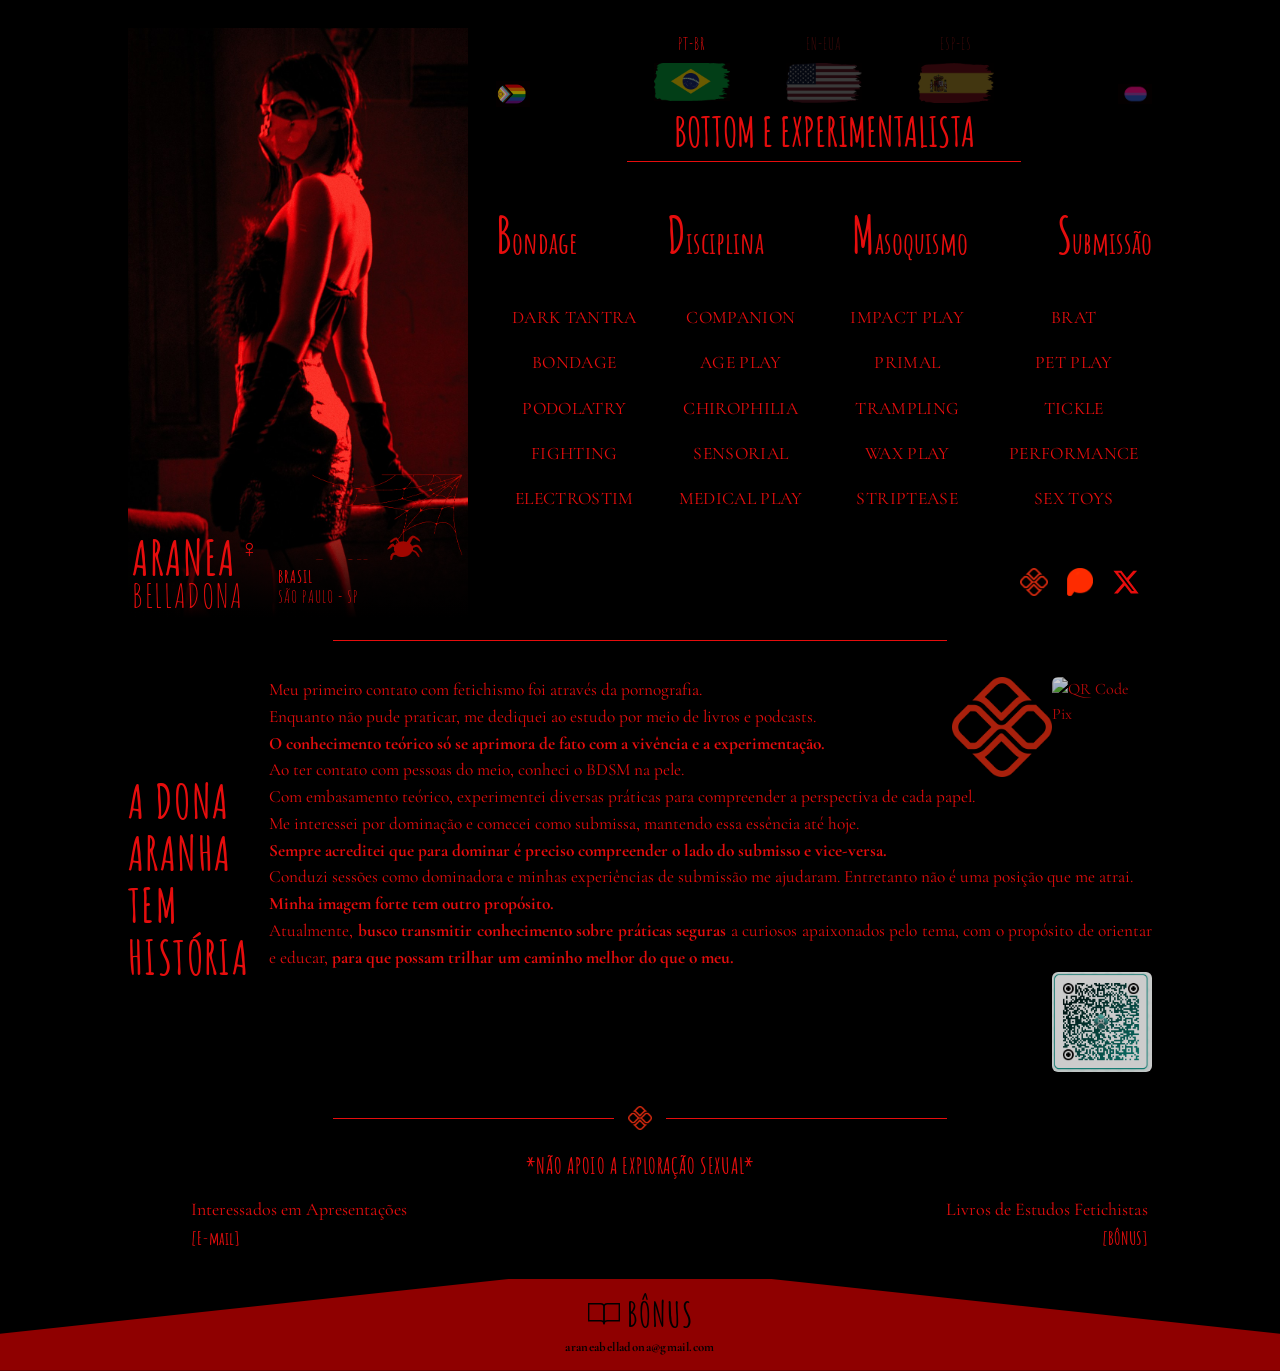
==== index.html @ ec3236a8 "Update index.html" ====
<!DOCTYPE html>
<html lang="pt-BR">
<head>
<meta charset="utf-8">
<meta name="viewport" content="width=device-width, initial-scale=1">
<title>Aranea Belladona — Bottom e Experimentalista</title>
<meta name="description" content="Aranea Belladona — switcher e experimentalista. São Paulo, Brasil.">
<meta name="theme-color" content="#000000">
<link rel="icon" type="image/png" href="fiv.png">
<link rel="apple-touch-icon" href="fiv.png">
<link rel="preconnect" href="https://fonts.googleapis.com">
<link rel="preconnect" href="https://fonts.gstatic.com" crossorigin>
<link href="https://fonts.googleapis.com/css2?family=Amatic+SC:wght@400;700&family=Cormorant+Garamond:ital,wght@0,300..700;1,300..700&family=Big+Shoulders+Display:wght@400;500;600&family=Gilda+Display&family=Italiana&display=swap" rel="stylesheet">
<link rel="stylesheet" href="style.css">
<noscript><style>.reveal{opacity:1;transform:none}</style></noscript>
</head>
<body>
<div class="page">

  <header class="top">
    <div class="photo-col fade d1">
      <div class="photo-wrap">
        <img class="foto" src="arc.jpg" alt="Aranea Belladona" width="974" height="1572">
        
        <img class="teia" src="wib.png" alt="">
      </div>
      <div class="nameplate">
        <div class="name"><span class="first">ARANEA<span class="sym">♀</span></span><span class="last">BELLADONA</span></div>
        <div class="place">BRASIL<br>SÃO PAULO - SP</div>
      </div>
    </div>

    <div class="main-col">
      <nav class="langs fade d2" aria-label="Language"><a class="lang active" href="./" hreflang="pt" aria-label="Português (Brasil)" aria-current="page"><span>PT-BR</span><img src="brz.png" alt="" width="76" height="40"></a><a class="lang" href="en" hreflang="en" aria-label="English (USA)"><span>EN-EUA</span><img src="use.png" alt="" width="76" height="40"></a><a class="lang" href="es" hreflang="es" aria-label="Español (España)"><span>ESP-ES</span><img src="spi.png" alt="" width="76" height="40"></a></nav>
      <div class="pills fade d2"><img src="lpgd.png" alt="" width="34"><img src="bis.png" alt="" width="34"></div>
      <h1 class="headline fade d3">BOTTOM E EXPERIMENTALISTA</h1>
      <div class="rule"></div>
      <div class="bdsm fade d4"><span>Bondage</span><span>Disciplina</span><span>Masoquismo</span><span>Submissão</span></div>
      <div class="tags fade d5"><span>DARK TANTRA</span><span>COMPANION</span><span>IMPACT PLAY</span><span>BRAT</span><span>BONDAGE</span><span>AGE PLAY</span><span>PRIMAL</span><span>PET PLAY</span><span>PODOLATRY</span><span>CHIROPHILIA</span><span>TRAMPLING</span><span>TICKLE</span><span>FIGHTING</span><span>SENSORIAL</span><span>WAX PLAY</span><span>PERFORMANCE</span><span>ELECTROSTIM</span><span>MEDICAL PLAY</span><span>STRIPTEASE</span><span>SEX TOYS</span></div>
      <div class="social fade d6">
        <a class="pix" data-link="pix" href="#" aria-label="Pix"><img src="pix.png" alt=""></a>
       <a class="privacy" data-link="privacy" href="#" aria-label="Privacy"><img src="priv.png" alt=""></a>
        <a data-link="x" href="#" aria-label="X"><svg viewBox="0 0 24 24" aria-hidden="true"><path d="M18.244 2.25h3.308l-7.227 8.26 8.502 11.24H16.17l-5.214-6.817L4.99 21.75H1.68l7.73-8.835L1.254 2.25H8.08l4.713 6.231zm-1.161 17.52h1.833L7.084 4.126H5.117z"/></svg></a>
      </div>
    </div>
  </header>

  <div class="divider reveal"></div>

  <section class="story reveal">
    <h2>A DONA<br>ARANHA<br>TEM<br>HISTÓRIA</h2>
    <div class="lines">
      <a class="qr" data-link="pix" href="#" aria-label="Pix QR Code">
        <img class="qr-img" src="qr-pix.png" alt="QR Code Pix" width="110" height="110">
        <img class="qr-logo" src="pix.png" alt="">
      </a>
    <div class="lines"><p>Meu primeiro contato com fetichismo foi através da pornografia.</p><p>Enquanto não pude praticar, me dediquei ao estudo por meio de livros e podcasts.</p><p><b>O conhecimento teórico só se aprimora de fato com a vivência e a experimentação.</b></p><p>Ao ter contato com pessoas do meio, conheci o BDSM na pele.</p><p>Com embasamento teórico, experimentei diversas práticas para compreender a perspectiva de cada papel.</p><p>Me interessei por dominação e comecei como submissa, mantendo essa essência até hoje.</p><p><b>Sempre acreditei que para dominar é preciso compreender o lado do submisso e vice-versa.</b></p><p>Conduzi sessões como dominadora e minhas experiências de submissão me ajudaram. Entretanto não é uma posição que me atrai.</p><p><b>Minha imagem forte tem outro propósito.</b></p><p>Atualmente, <b>busco transmitir conhecimento sobre práticas seguras</b> a curiosos apaixonados pelo tema, com o propósito de orientar e educar, <b>para que possam trilhar um caminho melhor do que o meu.</b></p></div>
    <a class="qr" data-link="pix" href="#" aria-label="Pix QR Code"><img src="qpc.png" alt="QR Code Pix" width="112" height="112"></a>
  </section>

  <div class="divider divider-pix reveal" style="margin-top:34px">
    <a class="pix-badge" data-link="pix" href="#" aria-label="Pix"><img src="pix.png" alt=""></a>
  </div>

  <footer class="contact-row reveal">
    <div class="notice">*NÃO APOIO A EXPLORAÇÃO SEXUAL*</div>
    <div class="left"><div class="label">Interessados em Apresentações</div><a class="lnk" data-link="contato" href="#">[E-mail]</a></div>
    <div></div>
    <div class="right"><div class="label">Livros de Estudos Fetichistas</div><a class="lnk" data-link="bonus" href="#">[BÔNUS]</a></div>
  </footer>
</div>

<a class="bonus-bar" data-link="bonus" href="#" aria-label="BÔNUS">
  <div class="bonus-inner">
    <div class="row"><svg viewBox="0 0 40 32" aria-hidden="true"><path d="M2 4h14c2 0 4 1.5 4 4v20c0-2.5-2-4-4-4H2z"/><path d="M38 4H24c-2 0-4 1.5-4 4v20c0-2.5 2-4 4-4h14z"/></svg><span>BÔNUS</span></div>
    <div class="mail">araneabelladona@gmail.com</div>
  </div>
</a>

<script src="config.js"></script>
<script src="script.js"></script>
</body>
</html>
---- style.css ----
/* ====== Aranea Belladona — estilo compartilhado ====== */
:root {
  --red: #e60d0d;
  --red-soft: #c40c0c;
  --red-deep: #8f0000;
  --bg: #000;
  --font-title: "Amatic SC", cursive;
  --font-body: "Cormorant Garamond", Georgia, serif;
  --font-cond: "Amatic SC", cursive;
}

* { box-sizing: border-box; margin: 0; padding: 0; }
html { background: var(--bg); scroll-behavior: smooth; }
body {
  background: var(--bg);
  color: var(--red);
  font-family: var(--font-body);
  line-height: 1.55;
  overflow-x: hidden;
  -webkit-font-smoothing: antialiased;
}
a { color: inherit; text-decoration: none; }
img { display: block; max-width: 100%; }

.page {
  max-width: 1080px;
  margin: 0 auto;
  padding: 28px 28px 0;
}

/* ====== Topo ====== */
.top {
  display: grid;
  grid-template-columns: 340px minmax(0, 1fr);
  gap: 28px;
  align-items: start;
}

/* --- Coluna da foto --- */
.photo-col { position: relative; }
.photo-wrap {
  position: relative;
  width: 100%;
  aspect-ratio: 340 / 590;
  overflow: hidden;
}
.photo-wrap img.foto {
  width: 100%;
  height: 100%;
  object-fit: cover;
  object-position: top;
  animation: breathe 7s ease-in-out infinite;
}
.photo-wrap::after { /* esmaece a base da foto para o preto */
  content: "";
  position: absolute; inset: auto 0 0 0; height: 22%;
  background: linear-gradient(to bottom, transparent, #000);
}
.teia { /* teia + aranha, balançando de leve */
  position: absolute; right: 0; bottom: 58px;
  width: 46%;
  z-index: 3;
  transform-origin: top right;
  animation: sway 6s ease-in-out infinite;
}

.nameplate {
  position: absolute; left: 0; bottom: 0;
  z-index: 4;
  display: flex; align-items: flex-end; gap: 18px;
  width: 100%; padding: 0 4px 6px;
}
.name {
  font-family: var(--font-cond);
  line-height: .95;
  text-transform: uppercase;
}
.name .first { display: block; font-size: 3rem; font-weight: 500; letter-spacing: .02em; }
.name .last  { display: block; font-size: 2.1rem; font-weight: 400; letter-spacing: .05em; }
.name .sym   { font-size: 1.6rem; vertical-align: top; margin-left: 4px; }
.place {
  font-family: var(--font-cond);
  font-size: 1.05rem;
  letter-spacing: .06em;
  line-height: 1.15;
  margin-bottom: 6px;
  position: relative; z-index: 4;
}

/* --- Coluna principal --- */
.main-col { position: relative; padding-top: 4px; }

.langs {
  display: flex; justify-content: center; gap: 56px;
  margin-bottom: 4px;
}
.lang {
  display: flex; flex-direction: column; align-items: center; gap: 6px;
  font-family: var(--font-cond);
  letter-spacing: .06em;
  font-size: 1rem;
  opacity: .35;
  filter: saturate(.7);
  transition: opacity .35s, transform .35s, filter .35s;
}
.lang img { width: 76px; height: auto; }
.lang:hover, .lang:focus-visible { opacity: 1; filter: none; transform: translateY(-3px) scale(1.06); }
.lang.active { opacity: 1; filter: none; }

.pills { display: flex; justify-content: space-between; align-items: center; margin-top: -26px; pointer-events: none; }
.pills img { width: 34px; height: auto; }

.headline {
  font-family: var(--font-title);
  font-weight: 400;
  font-size: clamp(1.4rem, 3.5vw, 2.55rem);
  line-height: 1.05;
  text-align: center;
  white-space: nowrap;
  margin-top: 4px;
  animation: flicker 9s infinite;
}
.rule {
  height: 1px; background: var(--red);
  width: 60%; margin: 8px auto;
  transform-origin: center;
  animation: draw 1.4s ease-out both .3s;
}

.bdsm {
  display: flex; justify-content: space-between; flex-wrap: nowrap;
  gap: 10px 12px;
  margin: 34px 0 30px;
  font-family: var(--font-title);
  font-size: clamp(1.15rem, 2.4vw, 1.9rem);
  white-space: nowrap;
}
.bdsm span::first-letter { font-size: 1.65em; }
.bdsm span { transition: text-shadow .3s, transform .3s; cursor: default; }
.bdsm span:hover { text-shadow: 0 0 16px rgba(230, 13, 13, .8); transform: translateY(-2px); }

.tags {
  display: grid;
  grid-template-columns: repeat(4, 1fr);
  gap: 18px 10px;
  text-align: center;
  font-size: clamp(.85rem, 1.6vw, 1.1rem);
  letter-spacing: .02em;
}
.tags span { transition: text-shadow .3s, transform .3s, letter-spacing .3s; cursor: default; }
.tags span:hover { text-shadow: 0 0 12px rgba(230, 13, 13, .85); transform: scale(1.06); }

.social {
  display: flex; justify-content: flex-end; gap: 18px;
  margin-top: 56px; padding-right: 12px;
}
.social a { display: block; width: 28px; height: 28px; transition: transform .3s, filter .3s; }
.social a:hover { transform: translateY(-3px) rotate(-6deg); filter: drop-shadow(0 0 8px rgba(230, 13, 13, .9)); }
.social svg { width: 100%; height: 100%; fill: currentColor; }
.social img { width: 100%; height: 100%; object-fit: contain; }
.social .patreon { color: #e0473f; }

/* ====== Seções ====== */
.divider { height: 1px; background: var(--red); width: 60%; margin: 22px auto; }

.story {
  display: grid;
  grid-template-columns: max-content 1fr;
  gap: 20px;
  align-items: center;
  margin-top: 36px;
}
.story h2 {
  font-family: var(--font-cond);
  font-weight: 500;
  font-size: clamp(1.8rem, 4vw, 2.9rem);
  line-height: 1.12;
  overflow-wrap: anywhere;
  letter-spacing: .03em;
  text-transform: uppercase;
}
.story p { text-align: justify; font-size: clamp(.9rem, 1.55vw, 1.08rem); }
.story p b { font-weight: 700; }
.story .lines p { display: block; }

.contact-row {
  display: grid;
  grid-template-columns: 1fr auto 1fr;
  gap: 14px;
  align-items: start;
  margin-top: 6px;
  padding: 0 4px 20px;
}
.notice {
  grid-column: 1 / -1;
  text-align: center;
  font-family: var(--font-cond);
  font-weight: 600;
  font-size: 1.35rem;
  letter-spacing: .02em;
  text-transform: uppercase;
}
.contact-row .left { grid-column: 1; padding-left: 12%; }
.contact-row .right { grid-column: 3; text-align: right; }
.contact-row a.lnk { display: inline-block; font-family: var(--font-cond); font-weight: 600; font-size: 1.15rem; transition: text-shadow .3s, transform .3s; }
.contact-row a.lnk:hover { text-shadow: 0 0 12px rgba(230, 13, 13, .9); transform: translateY(-2px); }
.contact-row .label { font-size: 1.12rem; }

/* ====== Rodapé / Bônus ====== */
.bonus-bar {
  position: relative;
  margin-top: 6px;
  height: 78px;
  background: var(--red-deep);
  clip-path: polygon(9% 100%, 50% 0, 61% 0, 100% 62%, 100% 100%, 0 100%);
  display: flex; justify-content: center; align-items: center;
  transition: filter .4s;
}
.bonus-bar:hover { filter: brightness(1.25); }
.bonus-inner { text-align: center; color: #000; transform: translateY(6px); }
.bonus-inner .row { display: flex; justify-content: center; align-items: center; gap: 6px; font-family: var(--font-cond); font-size: 1.8rem; font-weight: 600; letter-spacing: .03em; }
.bonus-inner .row svg { width: 34px; height: 34px; fill: none; stroke: #000; stroke-width: 1.6; }
.bonus-inner .mail { font-family: var(--font-body); font-size: .62rem; letter-spacing: .03em; margin-top: -2px; }

/* ====== Animações ====== */
.fade { opacity: 0; transform: translateY(16px); animation: rise .9s ease-out forwards; }
.d1 { animation-delay: .05s } .d2 { animation-delay: .2s } .d3 { animation-delay: .35s }
.d4 { animation-delay: .5s } .d5 { animation-delay: .65s } .d6 { animation-delay: .8s }
.reveal { opacity: 0; transform: translateY(22px); transition: opacity .9s ease, transform .9s ease; }
.reveal.in { opacity: 1; transform: none; }

@keyframes rise { to { opacity: 1; transform: none; } }
@keyframes draw { from { transform: scaleX(0); } to { transform: scaleX(1); } }
@keyframes breathe {
  0%, 100% { filter: brightness(.95) contrast(1.02); transform: scale(1); }
  50% { filter: brightness(1.12) contrast(1.05); transform: scale(1.015); }
}
@keyframes sway {
  0%, 100% { transform: rotate(0deg); opacity: .85; }
  50% { transform: rotate(1.6deg); opacity: 1; }
}
@keyframes flicker {
  0%, 92%, 100% { opacity: 1; text-shadow: none; }
  93% { opacity: .75; }
  94% { opacity: 1; text-shadow: 0 0 18px rgba(230, 13, 13, .7); }
  96% { opacity: .85; }
  97% { opacity: 1; }
}

@media (prefers-reduced-motion: reduce) {
  *, *::before, *::after { animation: none !important; transition: none !important; }
  .fade, .reveal { opacity: 1; transform: none; }
}

/* ====== Responsivo ====== */
@media (max-width: 860px) {
  .top { grid-template-columns: 1fr; }
  .photo-col { max-width: 380px; margin: 0 auto; width: 100%; }
  .headline { font-size: clamp(1.8rem, 4.6vw, 3.3rem); font-weight: 700; }
  .bdsm     { font-size: clamp(1.5rem, 3vw, 2.4rem); }
  body      { font-weight: 500; }
  .story p  { font-size: clamp(1rem, 1.8vw, 1.25rem); }
  .tags     { font-size: clamp(1rem, 1.9vw, 1.3rem); }
}
@media (max-width: 700px) {
  .story { grid-template-columns: 1fr; }
  .story h2 { font-size: 2rem; text-align: center; }
  .story h2 br { display: inline; }
  .tags { grid-template-columns: repeat(2, 1fr); }
  .bdsm { justify-content: center; flex-wrap: wrap; }
  .contact-row { grid-template-columns: 1fr; text-align: center; }
  .contact-row .left, .contact-row .right { grid-column: 1; padding: 0; text-align: center; }
  .bonus-bar { clip-path: polygon(0 100%, 0 40%, 36% 0, 64% 0, 100% 40%, 100% 100%); }
}
@media (max-width: 420px) {
  .page { padding: 18px 16px 0; }
  .lang img { width: 58px; }
  .name .first { font-size: 2.4rem; }
  .name .last { font-size: 1.7rem; }
}
/* ===== Negrito ===== */
.name .first,        /* ARANEA */
.bdsm,               /* Bondage, Disciplina, Masoquismo, Submissão (a inicial grande também) */
.headline,           /* SWITCHER E EXPERIMENTALISTA */
.story h2,           /* A DONA ARANHA TEM HISTÓRIA */
.notice,             /* *NÃO APOIO O TRABALHO SEXUAL* */
.contact-row a.lnk,  /* [E-mail] e [BÔNUS] */
.bonus-inner .mail { /* araneabelladona@gmail.com */
  font-weight: 700;
}
.place::first-line { font-weight: 700; }  /* só BRASIL / BRAZIL, não "SÃO PAULO - SP" */

img {
  pointer-events: none;        /* clique direito/segurar atinge o fundo, não a imagem */
  -webkit-user-drag: none;     /* impede arrastar a imagem */
  user-select: none;
  -webkit-touch-callout: none; /* tira o menu de segurar no iPhone */
}

/* ===== Barra BÔNUS: fundo centralizado + texto um pouco maior ===== */
.bonus-bar {
  position: relative;
  isolation: isolate;
  display: flex; justify-content: center; align-items: center;
  height: 92px;
  background: none;
  clip-path: none;
}
.bonus-bar::before {              /* o triângulo/trapézio de fundo */
  content: "";
  position: absolute; inset: 0; z-index: -1;
  background: var(--red-deep);
  clip-path: polygon(0 100%, 0 60%, 40% 0, 60% 0, 100% 60%, 100% 100%);
}
@media (max-width: 700px) {
  .bonus-bar::before {
    clip-path: polygon(0 100%, 0 40%, 36% 0, 64% 0, 100% 40%, 100% 100%);
  }
}
.bonus-inner { transform: translateY(-2px); }
.bonus-inner .row  { font-size: 2.1rem; }   /* BÔNUS: era 1.8rem */
.bonus-inner .mail { font-size: .8rem; }    /* e-mail: era .62rem */

/* ===== Pix ===== */
.social img { width: 100%; height: 100%; object-fit: contain; }
.divider-pix { position: relative; overflow: visible; margin-bottom: 30px; }
.pix-badge {
  position: absolute; left: 50%; top: 50%;
  transform: translate(-50%, -50%);
  display: block; padding: 0 14px;
  background: var(--bg);              /* abre um vão na linha atrás do ícone */
  transition: filter .3s, transform .3s;
}
.pix-badge:hover { filter: drop-shadow(0 0 8px rgba(230, 13, 13, .9)); transform: translate(-50%, -54%); }
.pix-badge img { width: 34px; height: 34px; object-fit: contain; }
/* 1. Adicione isso na div/caixa que envolve o seu conteúdo e o QR Code */
.caixa-pai {
  position: relative; /* Impede o QR Code de subir para o topo da página */
}

/* 2. Configuração do QR Code */
.qr { 
  position: relative;    /* Mantém no fluxo normal e segura o .pix-badge no centro */
  float: right;          /* Joga para a direita sem subir para o topo da página */
  width: 85px;
  min-width: 85px;       /* Impede que fique espremido */
  margin: 0 0 12px 16px; /* Espaço para o texto não encostar */
  opacity: 0.6;
  transition: opacity .3s;
}

.qr:hover { 
  opacity: 1; 
}

/* 3. Proteção contra esmagamento e distorção */
.qr > img { 
  width: 100%; 
  height: auto; 
  aspect-ratio: 1 / 1;   /* Mantém a proporção quadrada exata */
  border-radius: 6px; 
  display: block;
}

/* 4. Ajuste para o selo do Pix não ficar gigante no QR menor */
.pix-badge {
  position: absolute;
  top: 50%;
  left: 50%;
  transform: translate(-50%, -50%);
}

.pix-badge img {
  width: 24px !important;  /* Proporcional ao novo tamanho de 85px */
  height: 24px !important;
  object-fit: contain;
}

/* ===== QR Code ===== */
.qr {
  position: relative;            /* sempre relative: é a caixa que segura o logo */
  display: block;
  float: right;
  width: 100px; height: 100px;   /* caixa de tamanho fixo */
  margin: 0 0 12px 16px;
  opacity: .8;
  transition: opacity .3s;
}
.qr:hover { opacity: 1; }
.qr-img { display: block; width: 80%; height: 80%; object-fit: contain; border-radius: 6px; }
.qr-logo {                       /* selo do Pix no centro (opcional) */
  position: absolute; top: 50%; right: 50%;
  width: 18%; height: auto;
  transform: translate(-50%, -50%);
  pointer-events: none;
}
@media (max-width: 700px) {
  .qr { float: none; margin: 0 auto 14px; }   /* não use position: static aqui */
}
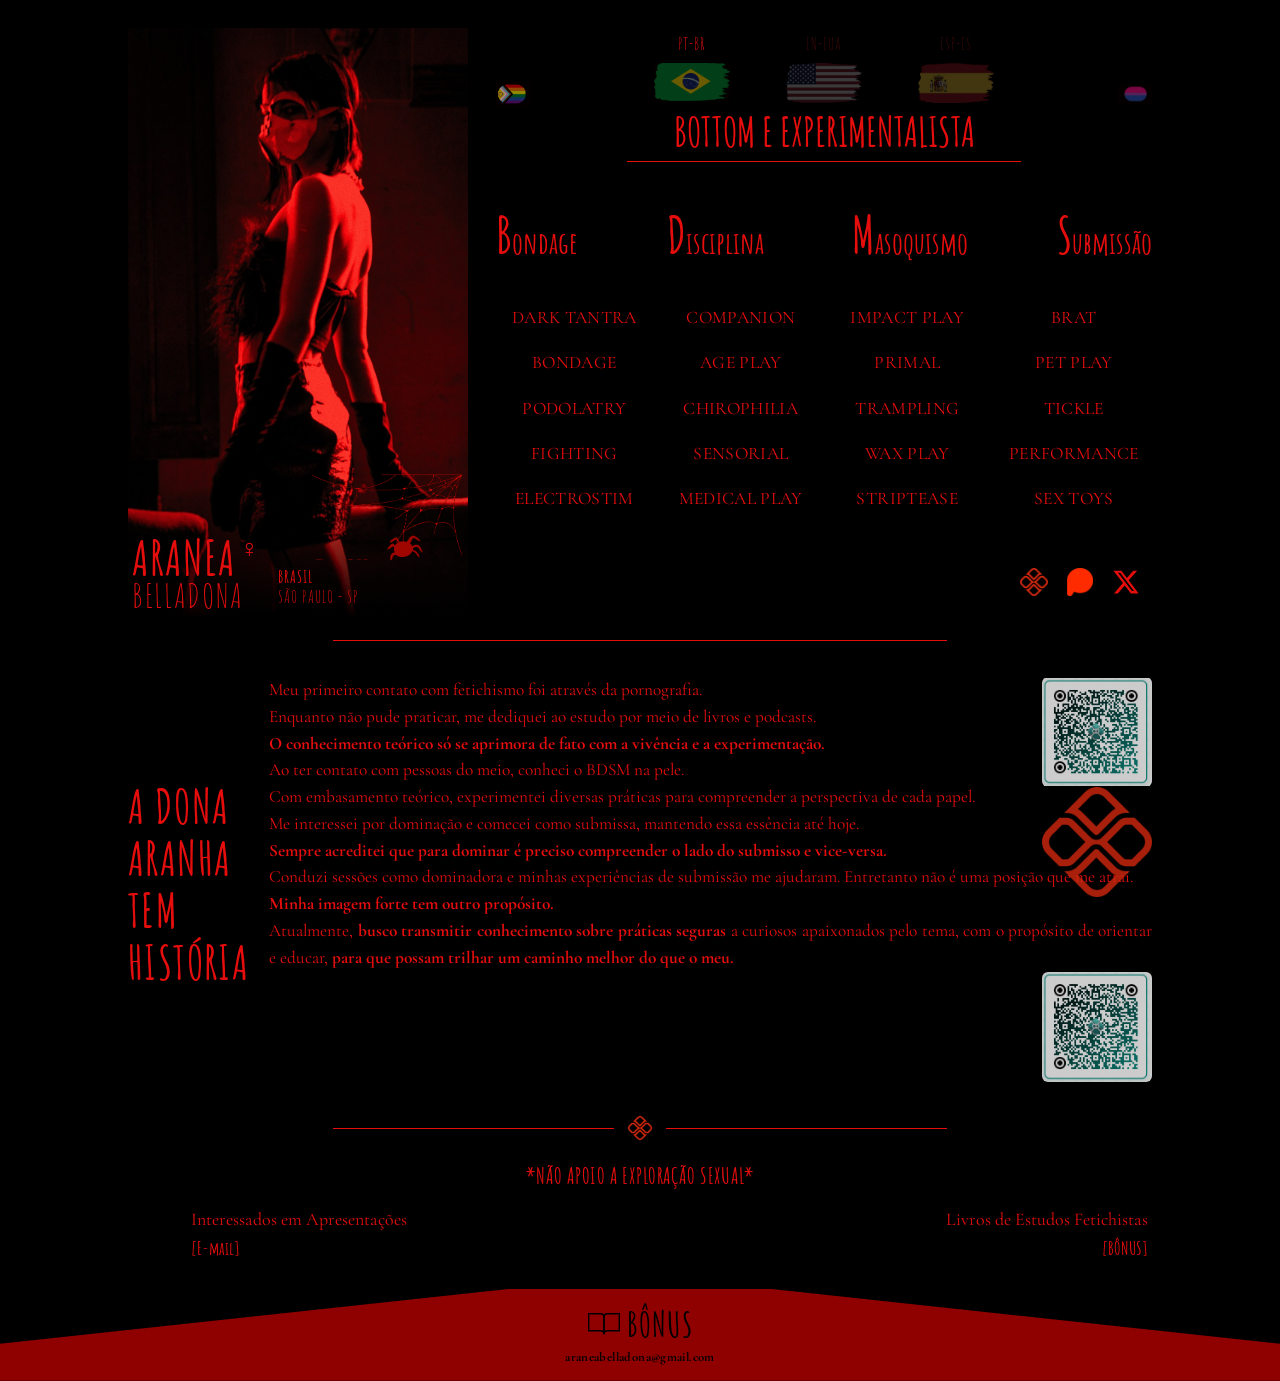
==== commit 73fb82c9: "Update index.html" ====
--- a/index.html
+++ b/index.html
@@ -51,8 +51,8 @@
     <h2>A DONA<br>ARANHA<br>TEM<br>HISTÓRIA</h2>
     <div class="lines">
       <a class="qr" data-link="pix" href="#" aria-label="Pix QR Code">
-        <img class="qr-img" src="qr-pix.png" alt="QR Code Pix" width="110" height="110">
-        <img class="qr-logo" src="pix.png" alt="">
+        <img class="qr-img" src="qpc.png" alt="QR Code Pix" width="110" height="110">
+        <img class="qpc.png" src="pix.png" alt="">
       </a>
     <div class="lines"><p>Meu primeiro contato com fetichismo foi através da pornografia.</p><p>Enquanto não pude praticar, me dediquei ao estudo por meio de livros e podcasts.</p><p><b>O conhecimento teórico só se aprimora de fato com a vivência e a experimentação.</b></p><p>Ao ter contato com pessoas do meio, conheci o BDSM na pele.</p><p>Com embasamento teórico, experimentei diversas práticas para compreender a perspectiva de cada papel.</p><p>Me interessei por dominação e comecei como submissa, mantendo essa essência até hoje.</p><p><b>Sempre acreditei que para dominar é preciso compreender o lado do submisso e vice-versa.</b></p><p>Conduzi sessões como dominadora e minhas experiências de submissão me ajudaram. Entretanto não é uma posição que me atrai.</p><p><b>Minha imagem forte tem outro propósito.</b></p><p>Atualmente, <b>busco transmitir conhecimento sobre práticas seguras</b> a curiosos apaixonados pelo tema, com o propósito de orientar e educar, <b>para que possam trilhar um caminho melhor do que o meu.</b></p></div>
     <a class="qr" data-link="pix" href="#" aria-label="Pix QR Code"><img src="qpc.png" alt="QR Code Pix" width="112" height="112"></a>
--- a/style.css
+++ b/style.css
@@ -381,15 +381,15 @@
   position: relative;            /* sempre relative: é a caixa que segura o logo */
   display: block;
   float: right;
-  width: 100px; height: 100px;   /* caixa de tamanho fixo */
+  width: 110px; height: 110px;   /* caixa de tamanho fixo */
   margin: 0 0 12px 16px;
   opacity: .8;
   transition: opacity .3s;
 }
 .qr:hover { opacity: 1; }
-.qr-img { display: block; width: 80%; height: 80%; object-fit: contain; border-radius: 6px; }
+.qr-img { display: block; width: 100%; height: 100%; object-fit: contain; border-radius: 6px; }
 .qr-logo {                       /* selo do Pix no centro (opcional) */
-  position: absolute; top: 50%; right: 50%;
+  position: absolute; top: 50%; left: 50%;
   width: 18%; height: auto;
   transform: translate(-50%, -50%);
   pointer-events: none;
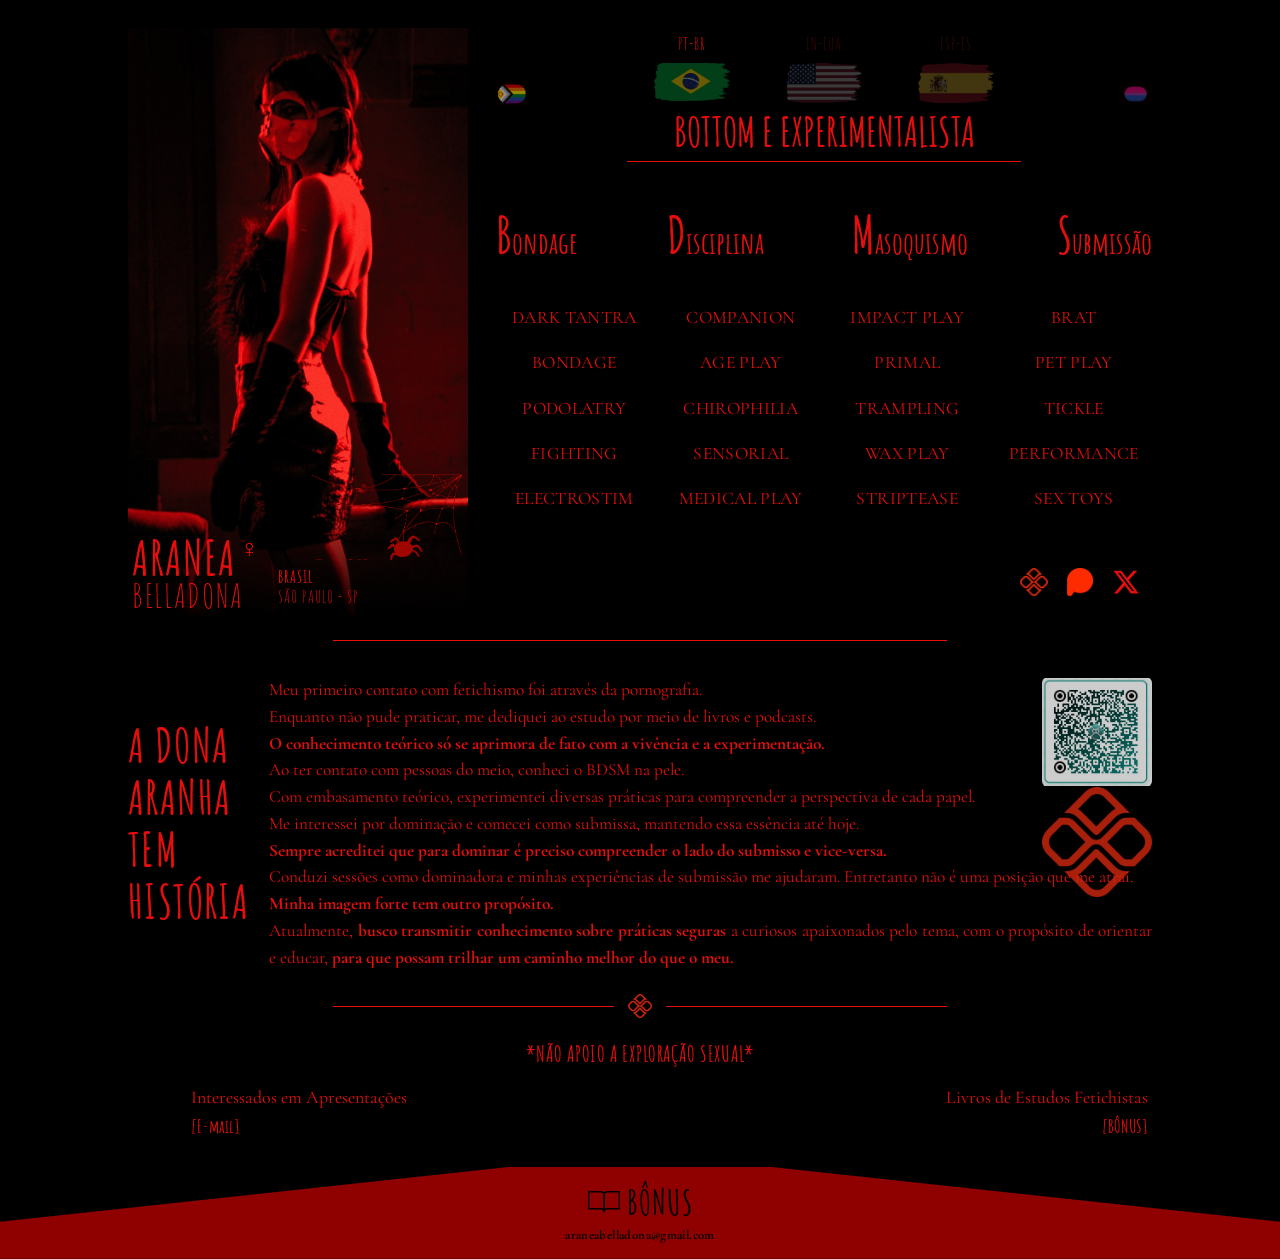
==== commit 458e290b: "Update index.html" ====
--- a/index.html
+++ b/index.html
@@ -55,7 +55,6 @@
         <img class="qpc.png" src="pix.png" alt="">
       </a>
     <div class="lines"><p>Meu primeiro contato com fetichismo foi através da pornografia.</p><p>Enquanto não pude praticar, me dediquei ao estudo por meio de livros e podcasts.</p><p><b>O conhecimento teórico só se aprimora de fato com a vivência e a experimentação.</b></p><p>Ao ter contato com pessoas do meio, conheci o BDSM na pele.</p><p>Com embasamento teórico, experimentei diversas práticas para compreender a perspectiva de cada papel.</p><p>Me interessei por dominação e comecei como submissa, mantendo essa essência até hoje.</p><p><b>Sempre acreditei que para dominar é preciso compreender o lado do submisso e vice-versa.</b></p><p>Conduzi sessões como dominadora e minhas experiências de submissão me ajudaram. Entretanto não é uma posição que me atrai.</p><p><b>Minha imagem forte tem outro propósito.</b></p><p>Atualmente, <b>busco transmitir conhecimento sobre práticas seguras</b> a curiosos apaixonados pelo tema, com o propósito de orientar e educar, <b>para que possam trilhar um caminho melhor do que o meu.</b></p></div>
-    <a class="qr" data-link="pix" href="#" aria-label="Pix QR Code"><img src="qpc.png" alt="QR Code Pix" width="112" height="112"></a>
   </section>
 
   <div class="divider divider-pix reveal" style="margin-top:34px">
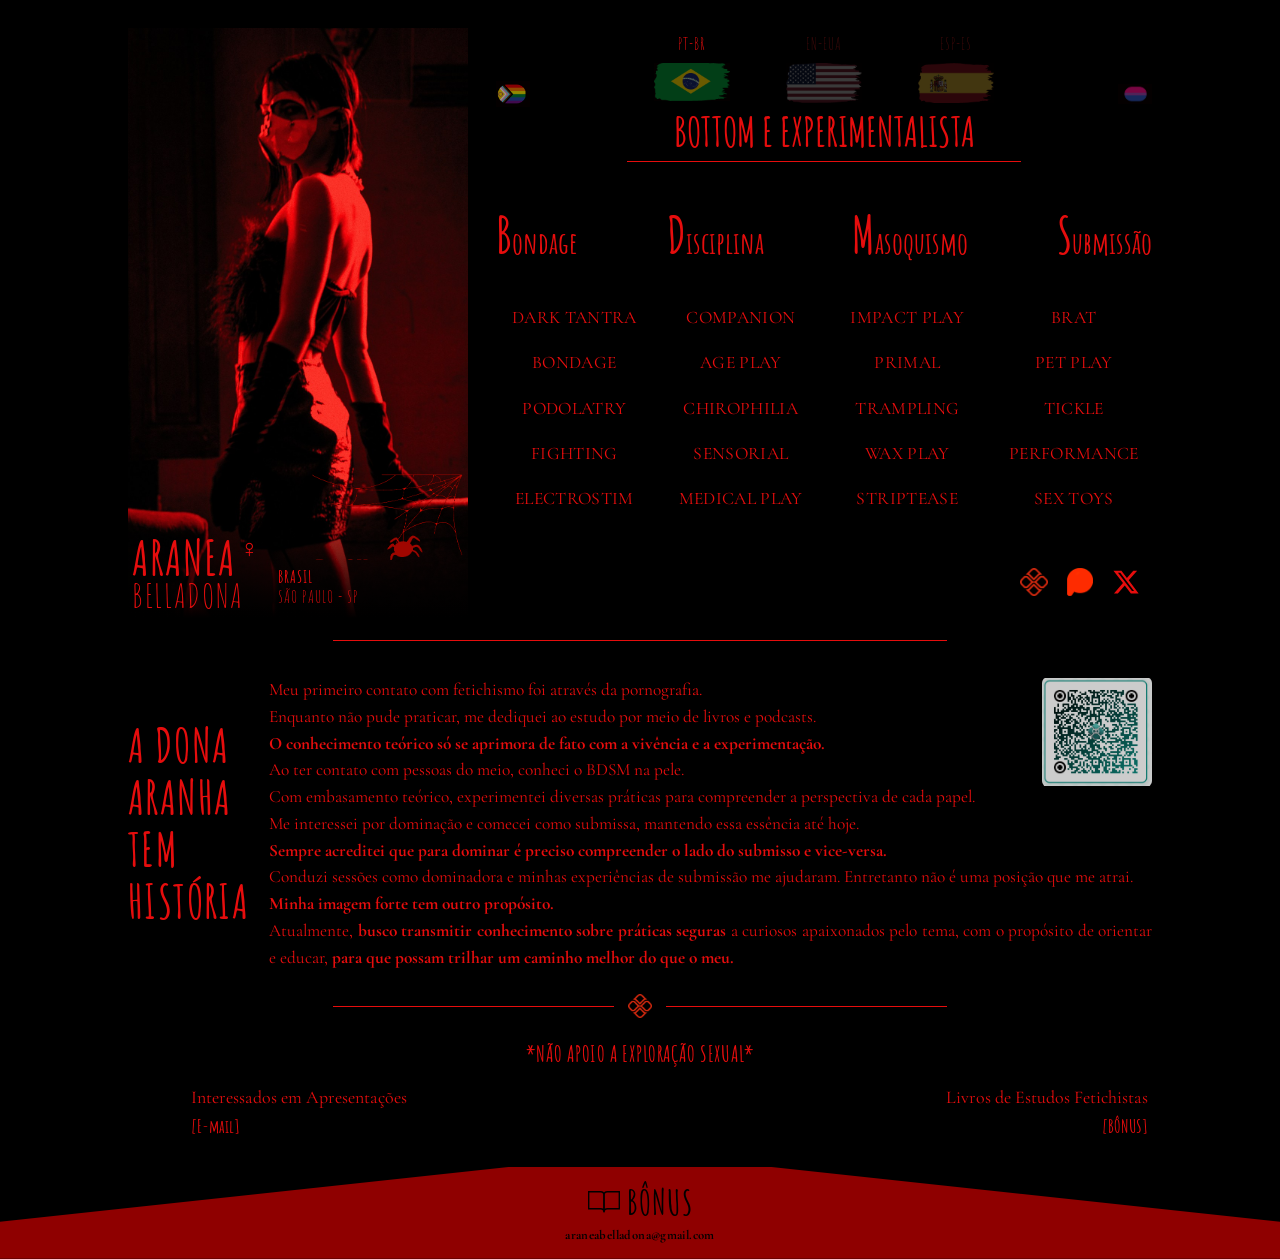
==== commit 6e64ae42: "Update index.html" ====
--- a/index.html
+++ b/index.html
@@ -50,10 +50,9 @@
   <section class="story reveal">
     <h2>A DONA<br>ARANHA<br>TEM<br>HISTÓRIA</h2>
     <div class="lines">
-      <a class="qr" data-link="pix" href="#" aria-label="Pix QR Code">
-        <img class="qr-img" src="qpc.png" alt="QR Code Pix" width="110" height="110">
-        <img class="qpc.png" src="pix.png" alt="">
-      </a>
+    <a class="qr" data-link="pix" href="#" aria-label="Pix QR Code">
+      <img class="qr-img" src="qpc.png" alt="QR Code Pix" width="110" height="110">
+    </a>
     <div class="lines"><p>Meu primeiro contato com fetichismo foi através da pornografia.</p><p>Enquanto não pude praticar, me dediquei ao estudo por meio de livros e podcasts.</p><p><b>O conhecimento teórico só se aprimora de fato com a vivência e a experimentação.</b></p><p>Ao ter contato com pessoas do meio, conheci o BDSM na pele.</p><p>Com embasamento teórico, experimentei diversas práticas para compreender a perspectiva de cada papel.</p><p>Me interessei por dominação e comecei como submissa, mantendo essa essência até hoje.</p><p><b>Sempre acreditei que para dominar é preciso compreender o lado do submisso e vice-versa.</b></p><p>Conduzi sessões como dominadora e minhas experiências de submissão me ajudaram. Entretanto não é uma posição que me atrai.</p><p><b>Minha imagem forte tem outro propósito.</b></p><p>Atualmente, <b>busco transmitir conhecimento sobre práticas seguras</b> a curiosos apaixonados pelo tema, com o propósito de orientar e educar, <b>para que possam trilhar um caminho melhor do que o meu.</b></p></div>
   </section>
 
--- a/style.css
+++ b/style.css
@@ -388,11 +388,6 @@
 }
 .qr:hover { opacity: 1; }
 .qr-img { display: block; width: 100%; height: 100%; object-fit: contain; border-radius: 6px; }
-.qr-logo {                       /* selo do Pix no centro (opcional) */
-  position: absolute; top: 50%; left: 50%;
-  width: 18%; height: auto;
-  transform: translate(-50%, -50%);
-  pointer-events: none;
 }
 @media (max-width: 700px) {
   .qr { float: none; margin: 0 auto 14px; }   /* não use position: static aqui */
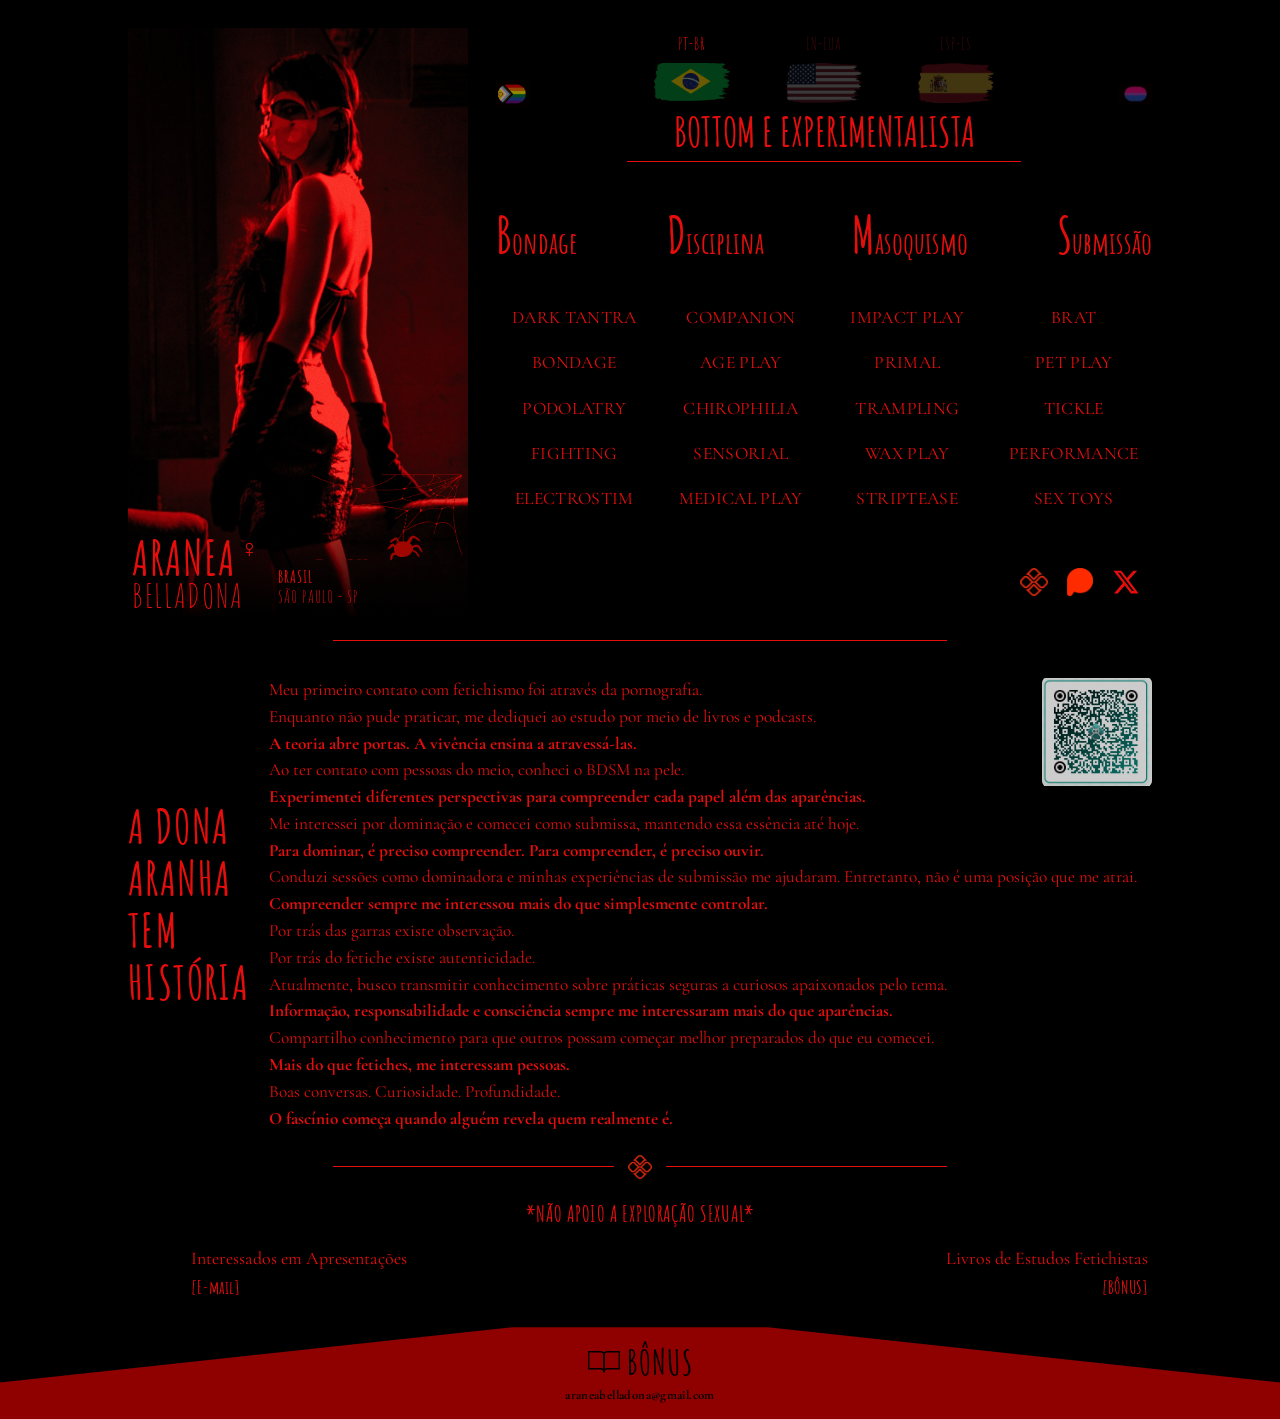
==== commit 4c68907d: "Update index.html" ====
--- a/index.html
+++ b/index.html
@@ -53,7 +53,7 @@
     <a class="qr" data-link="pix" href="#" aria-label="Pix QR Code">
       <img class="qr-img" src="qpc.png" alt="QR Code Pix" width="110" height="110">
     </a>
-    <div class="lines"><p>Meu primeiro contato com fetichismo foi através da pornografia.</p><p>Enquanto não pude praticar, me dediquei ao estudo por meio de livros e podcasts.</p><p><b>O conhecimento teórico só se aprimora de fato com a vivência e a experimentação.</b></p><p>Ao ter contato com pessoas do meio, conheci o BDSM na pele.</p><p>Com embasamento teórico, experimentei diversas práticas para compreender a perspectiva de cada papel.</p><p>Me interessei por dominação e comecei como submissa, mantendo essa essência até hoje.</p><p><b>Sempre acreditei que para dominar é preciso compreender o lado do submisso e vice-versa.</b></p><p>Conduzi sessões como dominadora e minhas experiências de submissão me ajudaram. Entretanto não é uma posição que me atrai.</p><p><b>Minha imagem forte tem outro propósito.</b></p><p>Atualmente, <b>busco transmitir conhecimento sobre práticas seguras</b> a curiosos apaixonados pelo tema, com o propósito de orientar e educar, <b>para que possam trilhar um caminho melhor do que o meu.</b></p></div>
+    <div class="lines"><p>Meu primeiro contato com fetichismo foi através da pornografia.</p><p>Enquanto não pude praticar, me dediquei ao estudo por meio de livros e podcasts.</p><p><b>A teoria abre portas. A vivência ensina a atravessá-las.</b></p><p>Ao ter contato com pessoas do meio, conheci o BDSM na pele.</p><p><b>Experimentei diferentes perspectivas para compreender cada papel além das aparências.</b></p><p>Me interessei por dominação e comecei como submissa, mantendo essa essência até hoje.</p><p><b>Para dominar, é preciso compreender. Para compreender, é preciso ouvir.</b></p><p>Conduzi sessões como dominadora e minhas experiências de submissão me ajudaram. Entretanto, não é uma posição que me atrai.</p><p><b>Compreender sempre me interessou mais do que simplesmente controlar.</b><p>Por trás das garras existe observação.</p><p>Por trás do fetiche existe autenticidade.</p><p>Atualmente, busco transmitir conhecimento sobre práticas seguras a curiosos apaixonados pelo tema.</p><p><b>Informação, responsabilidade e consciência sempre me interessaram mais do que aparências.</b></p><p>Compartilho conhecimento para que outros possam começar melhor preparados do que eu comecei.</p><p><b>Mais do que fetiches, me interessam pessoas.</b><p>Boas conversas. Curiosidade. Profundidade.</p><p><b>O fascínio começa quando alguém revela quem realmente é.</b></p></div>
   </section>
 
   <div class="divider divider-pix reveal" style="margin-top:34px">
--- a/style.css
+++ b/style.css
@@ -384,7 +384,7 @@
   width: 110px; height: 110px;   /* caixa de tamanho fixo */
   margin: 0 0 12px 16px;
   opacity: .8;
-  transition: opacity .3s;
+  transition: opacity .8s;
 }
 .qr:hover { opacity: 1; }
 .qr-img { display: block; width: 100%; height: 100%; object-fit: contain; border-radius: 6px; }
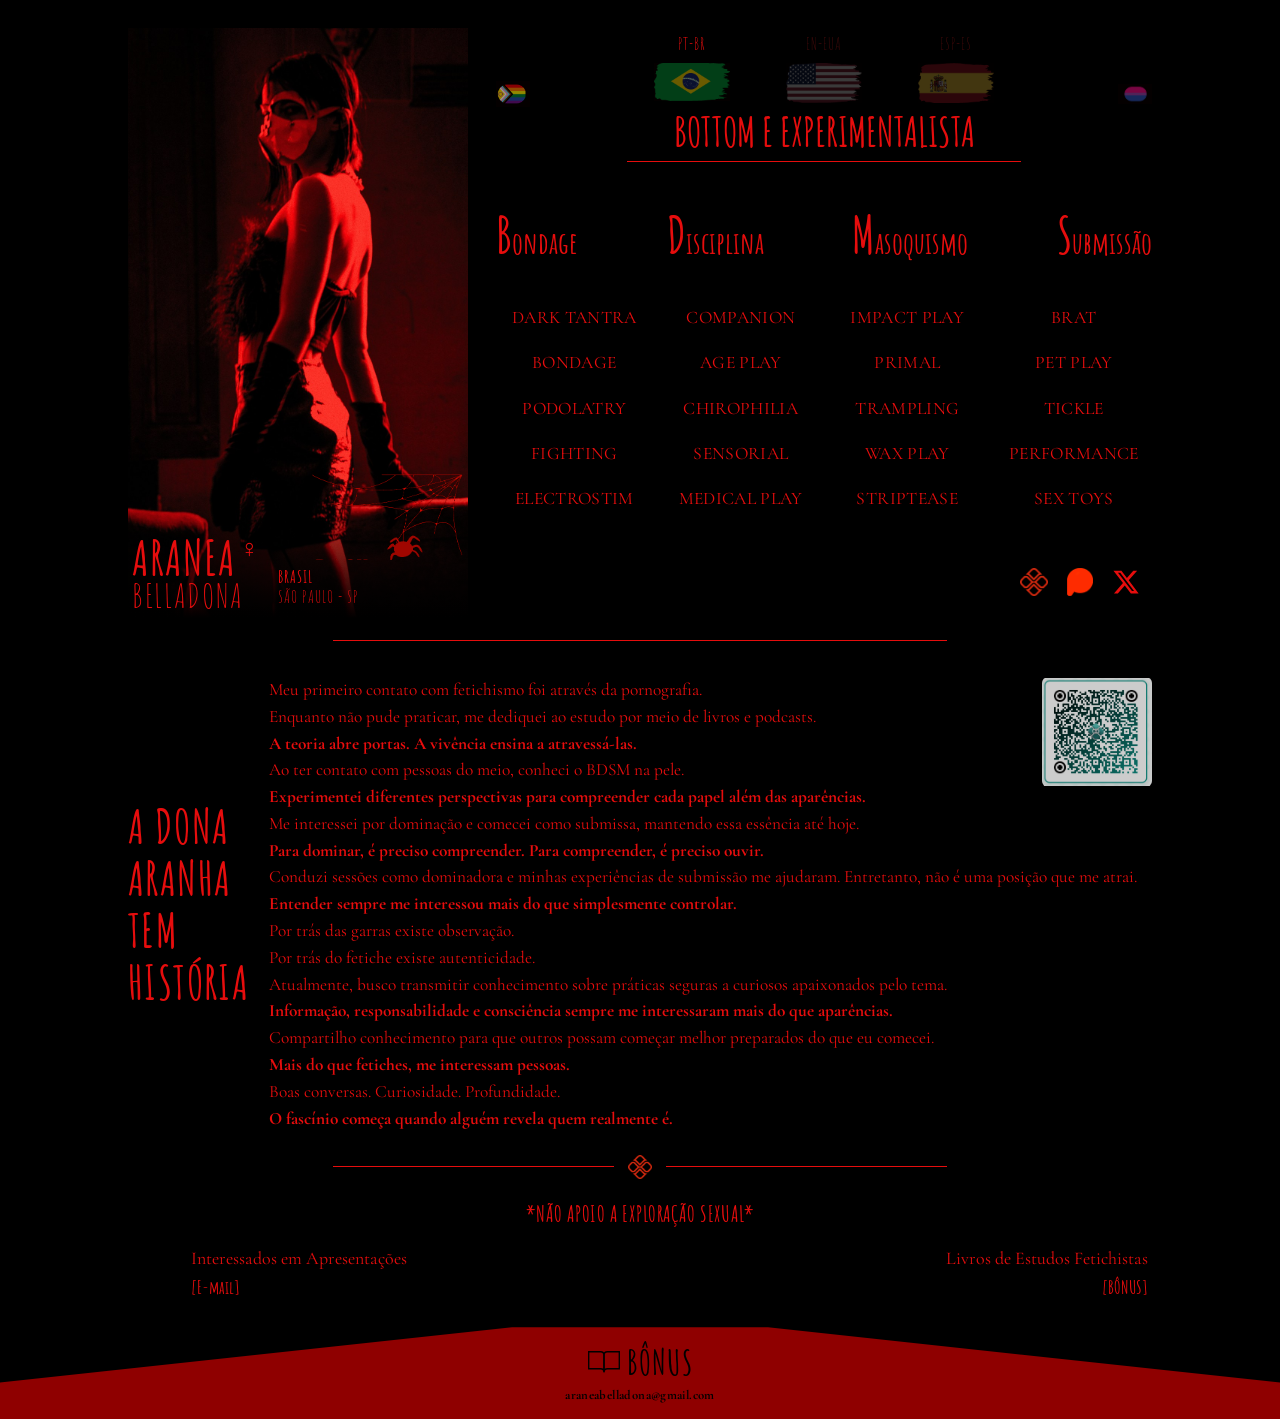
==== commit 96f2117d: "Update index.html" ====
--- a/index.html
+++ b/index.html
@@ -53,7 +53,7 @@
     <a class="qr" data-link="pix" href="#" aria-label="Pix QR Code">
       <img class="qr-img" src="qpc.png" alt="QR Code Pix" width="110" height="110">
     </a>
-    <div class="lines"><p>Meu primeiro contato com fetichismo foi através da pornografia.</p><p>Enquanto não pude praticar, me dediquei ao estudo por meio de livros e podcasts.</p><p><b>A teoria abre portas. A vivência ensina a atravessá-las.</b></p><p>Ao ter contato com pessoas do meio, conheci o BDSM na pele.</p><p><b>Experimentei diferentes perspectivas para compreender cada papel além das aparências.</b></p><p>Me interessei por dominação e comecei como submissa, mantendo essa essência até hoje.</p><p><b>Para dominar, é preciso compreender. Para compreender, é preciso ouvir.</b></p><p>Conduzi sessões como dominadora e minhas experiências de submissão me ajudaram. Entretanto, não é uma posição que me atrai.</p><p><b>Compreender sempre me interessou mais do que simplesmente controlar.</b><p>Por trás das garras existe observação.</p><p>Por trás do fetiche existe autenticidade.</p><p>Atualmente, busco transmitir conhecimento sobre práticas seguras a curiosos apaixonados pelo tema.</p><p><b>Informação, responsabilidade e consciência sempre me interessaram mais do que aparências.</b></p><p>Compartilho conhecimento para que outros possam começar melhor preparados do que eu comecei.</p><p><b>Mais do que fetiches, me interessam pessoas.</b><p>Boas conversas. Curiosidade. Profundidade.</p><p><b>O fascínio começa quando alguém revela quem realmente é.</b></p></div>
+    <div class="lines"><p>Meu primeiro contato com fetichismo foi através da pornografia.</p><p>Enquanto não pude praticar, me dediquei ao estudo por meio de livros e podcasts.</p><p><b>A teoria abre portas. A vivência ensina a atravessá-las.</b></p><p>Ao ter contato com pessoas do meio, conheci o BDSM na pele.</p><p><b>Experimentei diferentes perspectivas para compreender cada papel além das aparências.</b></p><p>Me interessei por dominação e comecei como submissa, mantendo essa essência até hoje.</p><p><b>Para dominar, é preciso compreender. Para compreender, é preciso ouvir.</b></p><p>Conduzi sessões como dominadora e minhas experiências de submissão me ajudaram. Entretanto, não é uma posição que me atrai.</p><p><b>Entender sempre me interessou mais do que simplesmente controlar.</b><p>Por trás das garras existe observação.</p><p>Por trás do fetiche existe autenticidade.</p><p>Atualmente, busco transmitir conhecimento sobre práticas seguras a curiosos apaixonados pelo tema.</p><p><b>Informação, responsabilidade e consciência sempre me interessaram mais do que aparências.</b></p><p>Compartilho conhecimento para que outros possam começar melhor preparados do que eu comecei.</p><p><b>Mais do que fetiches, me interessam pessoas.</b><p>Boas conversas. Curiosidade. Profundidade.</p><p><b>O fascínio começa quando alguém revela quem realmente é.</b></p></div>
   </section>
 
   <div class="divider divider-pix reveal" style="margin-top:34px">
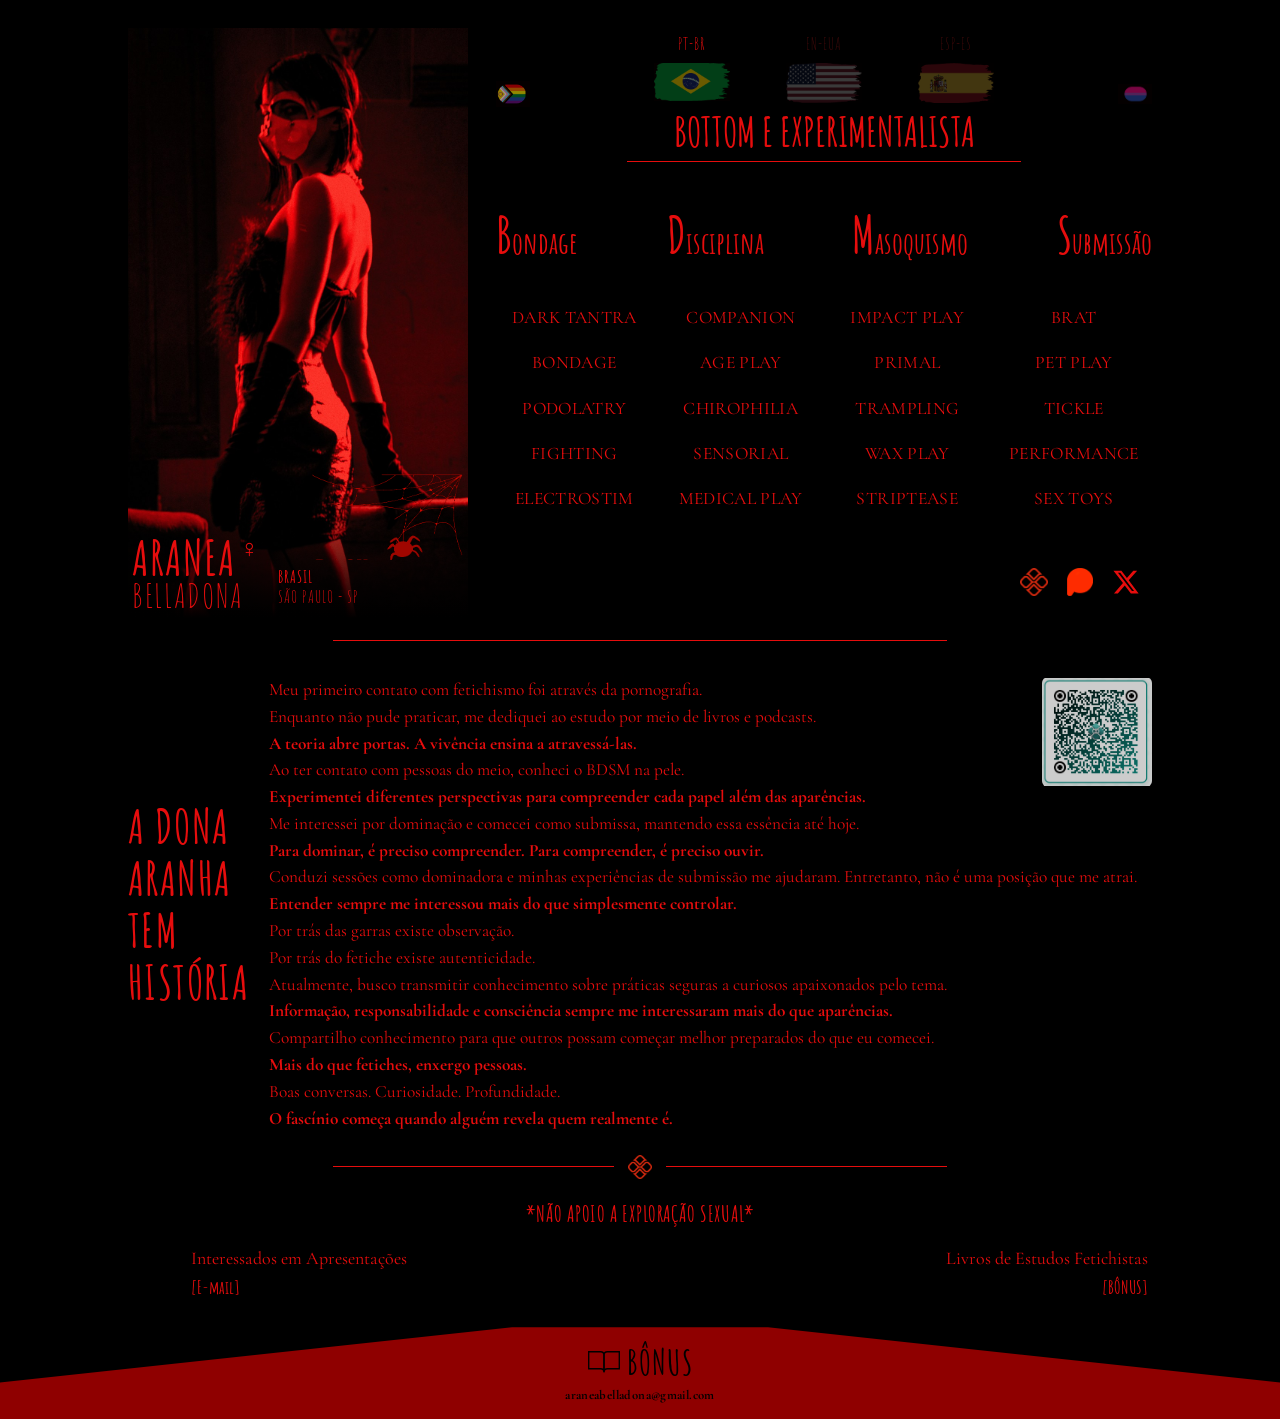
==== commit 05dc43c2: "Update index.html" ====
--- a/index.html
+++ b/index.html
@@ -53,7 +53,7 @@
     <a class="qr" data-link="pix" href="#" aria-label="Pix QR Code">
       <img class="qr-img" src="qpc.png" alt="QR Code Pix" width="110" height="110">
     </a>
-    <div class="lines"><p>Meu primeiro contato com fetichismo foi através da pornografia.</p><p>Enquanto não pude praticar, me dediquei ao estudo por meio de livros e podcasts.</p><p><b>A teoria abre portas. A vivência ensina a atravessá-las.</b></p><p>Ao ter contato com pessoas do meio, conheci o BDSM na pele.</p><p><b>Experimentei diferentes perspectivas para compreender cada papel além das aparências.</b></p><p>Me interessei por dominação e comecei como submissa, mantendo essa essência até hoje.</p><p><b>Para dominar, é preciso compreender. Para compreender, é preciso ouvir.</b></p><p>Conduzi sessões como dominadora e minhas experiências de submissão me ajudaram. Entretanto, não é uma posição que me atrai.</p><p><b>Entender sempre me interessou mais do que simplesmente controlar.</b><p>Por trás das garras existe observação.</p><p>Por trás do fetiche existe autenticidade.</p><p>Atualmente, busco transmitir conhecimento sobre práticas seguras a curiosos apaixonados pelo tema.</p><p><b>Informação, responsabilidade e consciência sempre me interessaram mais do que aparências.</b></p><p>Compartilho conhecimento para que outros possam começar melhor preparados do que eu comecei.</p><p><b>Mais do que fetiches, me interessam pessoas.</b><p>Boas conversas. Curiosidade. Profundidade.</p><p><b>O fascínio começa quando alguém revela quem realmente é.</b></p></div>
+    <div class="lines"><p>Meu primeiro contato com fetichismo foi através da pornografia.</p><p>Enquanto não pude praticar, me dediquei ao estudo por meio de livros e podcasts.</p><p><b>A teoria abre portas. A vivência ensina a atravessá-las.</b></p><p>Ao ter contato com pessoas do meio, conheci o BDSM na pele.</p><p><b>Experimentei diferentes perspectivas para compreender cada papel além das aparências.</b></p><p>Me interessei por dominação e comecei como submissa, mantendo essa essência até hoje.</p><p><b>Para dominar, é preciso compreender. Para compreender, é preciso ouvir.</b></p><p>Conduzi sessões como dominadora e minhas experiências de submissão me ajudaram. Entretanto, não é uma posição que me atrai.</p><p><b>Entender sempre me interessou mais do que simplesmente controlar.</b><p>Por trás das garras existe observação.</p><p>Por trás do fetiche existe autenticidade.</p><p>Atualmente, busco transmitir conhecimento sobre práticas seguras a curiosos apaixonados pelo tema.</p><p><b>Informação, responsabilidade e consciência sempre me interessaram mais do que aparências.</b></p><p>Compartilho conhecimento para que outros possam começar melhor preparados do que eu comecei.</p><p><b>Mais do que fetiches, enxergo pessoas.</b><p>Boas conversas. Curiosidade. Profundidade.</p><p><b>O fascínio começa quando alguém revela quem realmente é.</b></p></div>
   </section>
 
   <div class="divider divider-pix reveal" style="margin-top:34px">
